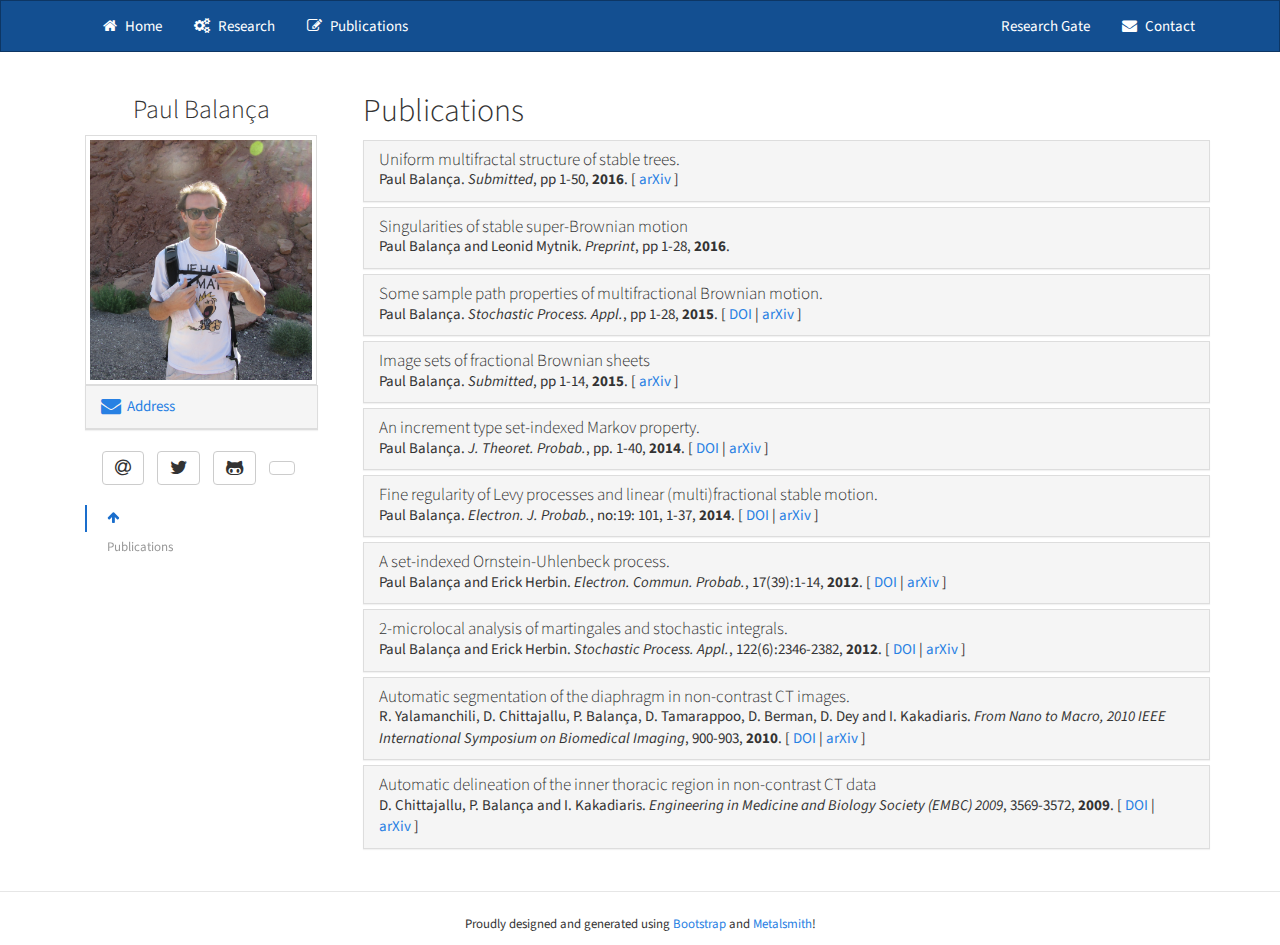
==== publications/index.html @ 2609f6fd "Update sidebar." ====
<!DOCTYPE html>
<html lang="en">
  <head>
    <meta charset="utf-8">
    <meta http-equiv="X-UA-Compatible" content="IE=edge">
    <meta name="viewport" content="width=device-width, initial-scale=1">
    <!-- The above 3 meta tags *must* come first in the head; any other head content must come *after* these tags -->
    <title>Research and Publications</title>
  
    <!-- Bootstrap -->
    <link href="../css/bootstrap.min.css" rel="stylesheet">
    <!-- Font awesome -->
    <link rel="stylesheet" href="../css/academicons.css" />
    <link rel="stylesheet" href="https://maxcdn.bootstrapcdn.com/font-awesome/4.3.0/css/font-awesome.min.css">
    <!-- Personal stylesheet -->
    <link href="../css/style.css" rel="stylesheet">
    
    <script type="text/javascript" src="https://cdn.mathjax.org/mathjax/latest/MathJax.js?config=TeX-AMS-MML_HTMLorMML"></script>
  
    <!--Google analytics code-->
    <script>
    (function(i,s,o,g,r,a,m){i['GoogleAnalyticsObject']=r;i[r]=i[r]||function(){
    (i[r].q=i[r].q||[]).push(arguments)},i[r].l=1*new Date();a=s.createElement(o),
    m=s.getElementsByTagName(o)[0];a.async=1;a.src=g;m.parentNode.insertBefore(a,m)
    })(window,document,'script','https://www.google-analytics.com/analytics.js','ga');
    ga('create', 'UA-63406725-1', 'auto');
    ga('send', 'pageview');
    </script>
  </head>
  
  <body>
    <div id="anchor-top"></div>
    <nav class="navbar navbar-inverse">
      <div class="container">
        <div class="navbar-header">
          <button type="button" class="navbar-toggle collapsed" data-toggle="collapse" data-target="#bs-example-navbar-collapse-1">
          <span class="sr-only">Toggle navigation</span>
          <span class="icon-bar"></span>
          <span class="icon-bar"></span>
          <span class="icon-bar"></span>
          </button>
          <!-- <a class="navbar-brand" href="#">Paul Balança</a> -->
        </div>
        <div class="collapse navbar-collapse" id="bs-example-navbar-collapse-1">
          <ul class="nav navbar-nav">
            <li><a href="../" name="home"><i class="fa fa-home fa-fw"></i>&nbsp; Home<span class="sr-only">(current)</span></a></li>
            <li><a href="../research/" name="research"><i class="fa fa-cogs fa-fw"></i>&nbsp; Research<span class="sr-only">(current)</span></a></li>
            <li><a href="../publications/" name="publications"><i class="fa fa-pencil-square-o fa-fw"></i>&nbsp; Publications<span class="sr-only">(current)</span></a></li>
          </ul>
          <ul class="nav navbar-nav navbar-right">
            <li><a href="https://www.researchgate.net/profile/Paul_Balanca" target="_blank"><i class="ai ai-researchgate fa-fw"></i>&nbsp; Research Gate</a></li>
            <li><a href="mailto:paul.balanca@gmail.com"><i class="fa fa-envelope fa-fw"></i>&nbsp; Contact</a></li>
          </ul>
        </div>
      </div>
    </nav>
        
    <div class="container">
      <div class="row">
        
        <div class="hidden-xs col-sm-3">
        <!--<div class="panel panel-default">-->
        <div class="panel-body">
            
          <div style="text-align:center">
            
            <h3 style="margin-top:8px;">Paul Balança</h3>
            <img src="../img/pic-reduce.jpg" alt="Morning is evil!" class="img-thumbnail">
                <div class="panel panel-default" style="text-align:left">
              <div class="panel-heading">
                <a data-toggle="collapse" data-parent="#publication" href="#address"><i class="fa fa-envelope fa-lg"></i> &nbsp;Address</a>
              </div>
              <div id="address" class="panel-collapse collapse">
                <div class="panel-body">
                  <small>
                  Paul Balança<br>
                  Post-doc<br>
                  IEM Faculty, Technion<br>
                  32000 Haifa, Israël</small>
                </div>
              </div>
            </div>
            <div id="contact-list" class="text-center">
              <ul class="list-unstyled list-inline nopadding">
                <li class="nopadding"><a class="btn-ct btn-ct-default btn-small" href="mailto:paul.balanca@gmail.com"><i class="fa fa-at fa-lg"></i></a></li>
                <li class="nopadding"><a class="btn-ct btn-ct-default btn-sm" href="https://twitter.com/PaulBalanca"><i class="fa fa-twitter fa-lg"></i></a></li>
                <li class="nopadding"><a class="btn-ct btn-ct-default btn-sm" href="https://github.com/balancap"><i class="fa fa-github-alt fa-lg"></i></a></li>
                <!--<li class="nopadding"><a class="btn-ct btn-ct-default btn-sm" href="https://linkedin.com/in/paulbalanca"><i class="fa fa-linkedin"></i></a></li>-->
                <li class="nopadding"><a class="btn-ct btn-ct-default btn-sm" href="https://www.researchgate.net/profile/Paul_Balanca"><i class="ai ai-researchgate fa-lg"></i></a></li>
                <!-- <li><a class="btn-ct btn-ct-default btn-md" href="#"><i class="fa fa-rss fa-lg"></i></a></li> -->
              </ul>
            </div>
        
         </div>
        
          <nav class="bs-docs-sidebar hidden-print hidden-xs hidden-sm affix" style="padding-top:-20px;margin-top:10px">
            <ul id="sidebar" class="nav nav-stacked fixed">
              <li><a data-scroll href="#anchor-top"><i class="fa fa-arrow-up"></i></a></li>
              <li><a data-scroll href="#publications">Publications</a></li>
              <!--<li><a data-scroll href="#anchor-bottom"><i class="fa fa-arrow-down"></i></a></li>-->
            </ul>
          </nav>
        
        </div>
        <!--</div>-->
        </div>
        
        <div class="col-sm-9">
          
        <h2 id="publications">Publications</h2>
        
        <div class="panel-group" id="publication">
        
          <div class="panel panel-default">
            <div class="panel-heading">
              <h4 class="panel-title"><a data-toggle="collapse" data-parent="#publication" href="#2016_stable_trees">Uniform multifractal structure of stable trees.</a></h4>Paul Balança. <em>Submitted</em>, pp 1-50, <strong>2016</strong>. [ <a href="http://arxiv.org/abs/1508.00229" target="_blank">arXiv</a>&nbsp;]
            </div>
            <div id="2016_stable_trees" class="panel-collapse collapse">
              <div class="panel-body">
                

In this work, we investigate the spectrum of singularities of random stable trees with parameter \(\gamma\in(1,2)\). We consider for that purpose the scaling exponents derived from two natural measures on stable trees: the local time \(\ell^a\) and the mass measure \(\textbf{m}\), providing as well a purely geometrical interpretation of the exponent defined by the latter.
We first characterise the uniform component of the multifractal spectrum which exists at every level \(a>0\) of stable trees and corresponds to large masses with scaling index \(h\in [\tfrac{1+\gamma}{\gamma},\tfrac{\gamma}{\gamma-1}]\) for the mass measure (or equivalently \(h\in [\tfrac{1}{\gamma},\tfrac{1}{\gamma-1}] \) for the local time). In addition, we investigate the distribution of vertices appearing at random levels with exceptionally large masses of index \(h\in [0,\tfrac{1+\gamma}{\gamma}) \). Finally, we discuss more precisely the order of the largest mass existing on any subset \(\mathcal{T}(F)\) of a stable tree, characterising the former with the packing dimension of the set \(F\).

              </div>
            </div>
          </div>
          
        
          <div class="panel panel-default">
            <div class="panel-heading">
              <h4 class="panel-title"><a data-toggle="collapse" data-parent="#publication" href="#2016_stable_sbm">Singularities of stable super-Brownian motion</a></h4>Paul Balança and Leonid Mytnik. <em>Preprint</em>, pp 1-28, <strong>2016</strong>. 
            </div>
            <div id="2016_stable_sbm" class="panel-collapse collapse">
              <div class="panel-body">
                

We investigate in this work the spectrum of singularities of super-Brownian motion with stable branching. The main purpose is to provide a uniform description of the latter in high dimension \(d\geq\tfrac{2}{\gamma-1}\), presenting the singularities existing at every time \(t\) and characterising as well the set of random times at which singularities of higher order appear. In lower dimensions, we give a partial description of the singularities which complement the recent study of the density by Mytnik and Wachtel (2015).

              </div>
            </div>
          </div>
          
        
          <div class="panel panel-default">
            <div class="panel-heading">
              <h4 class="panel-title"><a data-toggle="collapse" data-parent="#publication" href="#2015_mbm">Some sample path properties of multifractional Brownian motion.</a></h4>Paul Balança. <em>Stochastic Process. Appl.</em>, pp 1-28, <strong>2015</strong>. [&nbsp;<a href="http://dx.doi.org/10.1016/j.spa.2015.05.008" target="_blank">DOI</a>&nbsp;| <a href="http://arxiv.org/abs/1408.0317" target="_blank">arXiv</a>&nbsp;]
            </div>
            <div id="2015_mbm" class="panel-collapse collapse">
              <div class="panel-body">
                

The geometry of the multifractional Brownian motion (mBm) is known to present a complex and surprising form when the Hurst function is greatly irregular. Nevertheless, most of the literature devoted to the subject considers sufficiently smooth cases which lead to sample paths locally similar to a fractional Brownian motion (fBm). The main goal of this paper is therefore to extend these results to a more general frame and consider any type of continuous Hurst function. More specifically, we mainly focus on obtaining a complete characterization of the pointwise Hölder regularity of the sample paths, and the Box and Hausdorff dimensions of the graph. These results, which are somehow unusual for a Gaussian process, are illustrated by several examples, presenting in this way different aspects of the geometry of the mBm with irregular Hurst functions.

              </div>
            </div>
          </div>
          
        
          <div class="panel panel-default">
            <div class="panel-heading">
              <h4 class="panel-title"><a data-toggle="collapse" data-parent="#publication" href="#2015_fbs">Image sets of fractional Brownian sheets</a></h4>Paul Balança. <em>Submitted</em>, pp 1-14, <strong>2015</strong>. [ <a href="http://arxiv.org/abs/1507.08466" target="_blank">arXiv</a>&nbsp;]
            </div>
            <div id="2015_fbs" class="panel-collapse collapse">
              <div class="panel-body">
                

Let \(B^H = \{ B^H(t), t\in\mathrm{R}^N \}\) be an \((N,d)\)-fractional Brownian sheet with Hurst index \(H=(H_1,\dotsc,H_N)\in (0,1)^N\). The main objective of the present paper is to study the Hausdorff dimension of the image sets \(B^H(F+t)\), \(F\subset\mathrm{R}^N\) and \(t\in\mathrm{R}^N\), in the dimension case \(d<\tfrac{1}{H_1}+\cdots+\tfrac{1}{H_N}\). Following the seminal work of Kaufman (1989), we establish uniform dimensional properties on \(B^H\), answering questions raised by Khoshnevisan et al (2006) and Wu and Xiao (2009). 

For the purpose of this work, we introduce a refinement of the <em>sectorial local-nondeterminism</em> property which can be of independent interest to the study of other fine properties of fractional Brownian sheets.
  
              </div>
            </div>
          </div>
          
        
          <div class="panel panel-default">
            <div class="panel-heading">
              <h4 class="panel-title"><a data-toggle="collapse" data-parent="#publication" href="#2014_markov">An increment type set-indexed Markov property.</a></h4>Paul Balança. <em>J. Theoret. Probab.</em>, pp. 1-40, <strong>2014</strong>. [&nbsp;<a href="http://dx.doi.org/10.1007/s10959-014-0555-y" target="_blank">DOI</a>&nbsp;| <a href="http://arxiv.org/abs/1207.6568" target="_blank">arXiv</a>&nbsp;]
            </div>
            <div id="2014_markov" class="panel-collapse collapse">
              <div class="panel-body">
                

In this article is introduced and studied a set-indexed Markov property named \(\mathcal{C}\)-Markov. This new definition fulfils one important expectation for a Markov property: there exists a natural set-indexed generalization of the concept of transition operator which leads to characterization and construction theorems for \(\mathcal{C}\)-Markov processes. Several other usual Markovian notions, including Feller and strong Markov properties, can also be developed in this framework. Actually, the \(\mathcal{C}\)-Markov property turns out to be a natural extension of the two-parameter \(\ast\)-Markov property to the multiparameter and as well the set-indexed settings. Moreover, generalizing a classic result of the real-parameter Markov theory, sample paths of multiparameter \(\mathcal{C}\)-Feller processes are proved to be almost surely right-continuous. Concepts and results introduced in this study are illustrated with various examples.

              </div>
            </div>
          </div>
          
        
          <div class="panel panel-default">
            <div class="panel-heading">
              <h4 class="panel-title"><a data-toggle="collapse" data-parent="#publication" href="#2014_2ml_levy">Fine regularity of Levy processes and linear (multi)fractional stable motion.</a></h4>Paul Balança. <em>Electron. J. Probab.</em>, no:19: 101, 1-37, <strong>2014</strong>. [&nbsp;<a href="http://dx.doi.org/10.1214/EJP.v19-3393" target="_blank">DOI</a>&nbsp;| <a href="http://arxiv.org/abs/1302.3140" target="_blank">arXiv</a>&nbsp;]
            </div>
            <div id="2014_2ml_levy" class="panel-collapse collapse">
              <div class="panel-body">
                

In this work, we investigate the fine regularity of Lévy processes using the 2-microlocal formalism. This framework allows us to refine the multifractal spectrum determined by Jaffard and, in addition, study the oscillating singularities of Lévy processes. The fractal structure of the latter is proved to be more complex than the classic multifractal spectrum and is determined in the case of alpha-stable processes. As a consequence of these fine results and the properties of the 2-microlocal frontier, we are also able to completely characterise the multifractal nature of the linear fractional stable motion (extension of fractional Brownian motion to α-stable measures) in the case of continuous and unbounded sample paths as well. The regularity of its multifractional extension is also presented, indirectly providing an example of a stochastic process with a non-homogeneous and random multifractal spectrum.

              </div>
            </div>
          </div>
          
        
          <div class="panel panel-default">
            <div class="panel-heading">
              <h4 class="panel-title"><a data-toggle="collapse" data-parent="#publication" href="#2012_siou">A set-indexed Ornstein-Uhlenbeck process.</a></h4>Paul Balança and Erick Herbin. <em>Electron. Commun. Probab.</em>, 17(39):1-14, <strong>2012</strong>. [&nbsp;<a href="http://dx.doi.org/10.1214/ECP.v17-1903" target="_blank">DOI</a>&nbsp;| <a href="http://arxiv.org/abs/1203.5524" target="_blank">arXiv</a>&nbsp;]
            </div>
            <div id="2012_siou" class="panel-collapse collapse">
              <div class="panel-body">
                

The purpose of this article is a set-indexed extension of the well-known Ornstein-Uhlenbeck process. The first part is devoted to a stationary definition of the random field and ends up with the proof of a complete characterization by its \(L^2\)-continuity, stationarity and set-indexed Markov properties. This specific Markov transition system allows to define a general set-indexed Ornstein-Uhlenbeck (SIOU) process with any initial probability measure. Finally, in the multiparameter case, the SIOU process is proved to admit a natural integral representation.

              </div>
            </div>
          </div>
          
        
          <div class="panel panel-default">
            <div class="panel-heading">
              <h4 class="panel-title"><a data-toggle="collapse" data-parent="#publication" href="#2012_2microlocal">2-microlocal analysis of martingales and stochastic integrals.</a></h4>Paul Balança and Erick Herbin. <em>Stochastic Process. Appl.</em>, 122(6):2346-2382, <strong>2012</strong>. [&nbsp;<a href="http://dx.doi.org/10.1016/j.spa.2012.03.011" target="_blank">DOI</a>&nbsp;| <a href="http://arxiv.org/abs/1107.6016" target="_blank">arXiv</a>&nbsp;]
            </div>
            <div id="2012_2microlocal" class="panel-collapse collapse">
              <div class="panel-body">
                

Recently, a new approach in the fine analysis of stochastic processes sample paths has been developed to predict the evolution of the local regularity under (pseudo-)differential operators. In this paper, we study the sample paths of continuous martingales and stochastic integrals. We proved that the almost sure 2-microlocal frontier of a martingale can be obtained through the local regularity of its quadratic variation. It allows to link the Hölder regularity of a stochastic integral to the regularity of the integrand and integrator processes. These results provide a methodology to predict the local regularity of diffusions from the fine analysis of its coefficients. We illustrate our work with examples of martingales with unusual complex regularity behaviour and square of Bessel processes.

              </div>
            </div>
          </div>
          
        
          <div class="panel panel-default">
            <div class="panel-heading">
              <h4 class="panel-title"><a data-toggle="collapse" data-parent="#publication" href="#2010_CT_diaphragm">Automatic segmentation of the diaphragm in non-contrast CT images.</a></h4>R. Yalamanchili, D. Chittajallu, P. Balança, D. Tamarappoo, D. Berman, D. Dey and I. Kakadiaris. <em>From Nano to Macro, 2010 IEEE International Symposium on Biomedical Imaging</em>, 900-903, <strong>2010</strong>. [&nbsp;<a href="http://dx.doi.org/10.1109/ISBI.2010.5490132" target="_blank">DOI</a>&nbsp;| <a href="http://arxiv.org" target="_blank">arXiv</a>&nbsp;]
            </div>
            <div id="2010_CT_diaphragm" class="panel-collapse collapse">
              <div class="panel-body">
                

The diaphragm is a thin double-domed muscle that separates the thoracic and abdominal cavities. An accurate delineation of the diaphragm surface will be useful in providing a good region of interest for segmentation problems pertaining to the thoracic and abdominal cavities. In this paper, we present a fully automatic 3D graph-based method for the segmentation of the diaphragm in non-contrast CT data. In particular, we reformulate the diaphragm segmentation problem as an optimal surface segmentation problem in a volumetric graph. Comparison of the results obtained using our method with manual segmentations performed by an expert on non-contrast cardiac CT scans of 7 randomly selected patients indicated an overlap of 94.20 ± 0.01%.

              </div>
            </div>
          </div>
          
        
          <div class="panel panel-default">
            <div class="panel-heading">
              <h4 class="panel-title"><a data-toggle="collapse" data-parent="#publication" href="#2009_CT_thorax">Automatic delineation of the inner thoracic region in non-contrast CT data</a></h4>D. Chittajallu, P. Balança and I. Kakadiaris. <em>Engineering in Medicine and Biology Society (EMBC) 2009</em>, 3569-3572, <strong>2009</strong>. [&nbsp;<a href="http://dx.doi.org/10.1109/IEMBS.2009.5332585" target="_blank">DOI</a>&nbsp;| <a href="http://arxiv.org" target="_blank">arXiv</a>&nbsp;]
            </div>
            <div id="2009_CT_thorax" class="panel-collapse collapse">
              <div class="panel-body">
                

The inner thoracic region consists of several important anatomical structures and an accurate delineation of this region is an essential step for various biomedical image analysis applications. In this paper, we present a fully automatic graph-based method for the delineation of the inner thoracic region in non-contrast cardiac CT data. In particular, we reformulate the problem of delineating the inner thoracic region as an optimal surface segmentation problem, the solution to which is obtained by computing the minimum-cost closed set in a node-weighted directed graph. Comparing the results obtained using our method with manual segmentations performed by an expert on non-contrast cardiac CT scans of 20 randomly selected patients indicated an overlap of 99.1 ± 0.2%.

              </div>
            </div>
          </div>
          
        </div>
     
        
        </div>
        
      </div>
    </div>
    
    <hr>
    <p style="text-align:center;"><small>Proudly designed and generated using <a href="http://getbootstrap.com/">Bootstrap</a> and <a href="http://www.metalsmith.io/">Metalsmith</a>!</small></p>
    <div id="anchor-bottom"></div>
    
    <!-- jQuery (necessary for Bootstrap's JavaScript plugins) -->
    <script src="https://ajax.googleapis.com/ajax/libs/jquery/1.11.2/jquery.min.js"></script>
    <!-- Scroll spy + sidebar -->
    <script type='text/javascript'>//<![CDATA[
      $(window).load(function(){
      $('body').scrollspy({
        target: '.bs-docs-sidebar',
        offset: 40
      });
    });//]]>
    </script>
    <!-- Additional js plugins -->
    <script src="../js/bootstrap.min.js"></script>
    <script src="../js/smooth-scroll.min.js"></script>
    <script>smoothScroll.init();</script>
  </body>
</html>
---- css/style.css ----
@import url(http://fonts.googleapis.com/css?family=Ubuntu:500&subset=latin,latin-ext);

.fixed {
    position: fixed;
}

/* sidebar */
.bs-docs-sidebar {
    padding-left: 0px;
    margin-top: 20px;
    margin-bottom: 20px;
}

/* all links */
.bs-docs-sidebar .nav>li>a {
    color: #999;
    border-left: 2px solid transparent;
    padding: 4px 20px;
    font-size: 13px;
    font-weight: 400;
}

/* nested links */
.bs-docs-sidebar .nav .nav>li>a {
    padding-top: 1px;
    padding-bottom: 1px;
    padding-left: 30px;
    font-size: 12px;
}

/* active & hover links */
.bs-docs-sidebar .nav>.active>a,
.bs-docs-sidebar .nav>li>a:hover,
.bs-docs-sidebar .nav>li>a:focus {
    color: #1a6ecc;
    text-decoration: none;
    background-color: transparent;
    border-left-color: #1a6ecc;
}
/* all active links */
.bs-docs-sidebar .nav>.active>a,
.bs-docs-sidebar .nav>.active:hover>a,
.bs-docs-sidebar .nav>.active:focus>a {
    font-weight: 700;
}
/* nested active links */
.bs-docs-sidebar .nav .nav>.active>a,
.bs-docs-sidebar .nav .nav>.active:hover>a,
.bs-docs-sidebar .nav .nav>.active:focus>a {
    font-weight: 500;
}

/* hide inactive nested list */
.bs-docs-sidebar .nav ul.nav {
    display: none;
}
/* show active nested list */
.bs-docs-sidebar .nav>.active>ul.nav {
    display: block;
}

#contact-list li .fa,
article .share .btn-ct {
    -o-transition:color .2s ease-out, background 1s ease-in;
  -ms-transition:color .2s ease-out, background 1s ease-in;
  -moz-transition:color .2s ease-out, background 1s ease-in;
  -webkit-transition:color .2s ease-out, background 1s ease-in;
  transition:color .2s ease-out, background 1s ease-in;
}
#contact-list li:hover .fa-twitter,
article .share .twitter:hover {
    color: #00ACEE;
    border-color: #00ACEE;
}
#contact-list li:hover .fa-linkedin {
    color: #1D87BD;
}
#contact-list li:hover .fa-envelope {
    color: #b72020;
}
#contact-list li:hover .ai-researchgate {
    color: #7bb71f;
}
#contact-list li:hover .fa-pinterest {
    color: #CC2127;
}
#contact-list li:hover .fa-rss {
    color: #e74c3c;
}
article .share .facebook:hover {
    color: #43609C;
    border-color: #43609C;
}
article .share .gplus:hover {
    color: #C13929;
    border-color: #C13929;
}


.btn-ct {
  display: inline-block;
  padding: 6px 12px;
  margin-bottom: 0;
  font-size: 14px;
  font-weight: normal;
  line-height: 1.42857143;
  text-align: center;
  white-space: nowrap;
  vertical-align: middle;
  -ms-touch-action: manipulation;
      touch-action: manipulation;
  cursor: pointer;
  -webkit-user-select: none;
     -moz-user-select: none;
      -ms-user-select: none;
          user-select: none;
  background-image: none;
  border: 1px solid transparent;
  border-radius: 4px;
}
.btn-ct:focus,
.btn-ct:active:focus,
.btn-ct.active:focus,
.btn-ct.focus,
.btn-ct:active.focus,
.btn-ct.active.focus {
  outline: thin dotted;
  outline: 5px auto -webkit-focus-ring-color;
  outline-offset: -2px;
}
.btn-ct:hover,
.btn-ct:focus,
.btn-ct.focus {
  color: #333;
  text-decoration: none;
}
.btn-ct:active,
.btn-ct.active {
  background-image: none;
  outline: 0;
  -webkit-box-shadow: inset 0 3px 5px rgba(0, 0, 0, .125);
          box-shadow: inset 0 3px 5px rgba(0, 0, 0, .125);
}
.btn-ct.disabled,
.btn-ct[disabled],
fieldset[disabled] .btn-ct {
  pointer-events: none;
  cursor: not-allowed;
  filter: alpha(opacity=65);
  -webkit-box-shadow: none;
          box-shadow: none;
  opacity: .65;
}
.btn-ct-default {
  color: #333;
  background-color: #fff;
  border-color: #ccc;
}
.btn-ct-default:hover,
.btn-ct-default:focus,
.btn-ct-default.focus,
.btn-ct-default:active,
.btn-ct-default.active,
.open > .dropdown-toggle.btn-ct-default {
  color: #333;
  background-color: #e6e6e6;
  border-color: #adadad;
}
.btn-ct-default:active,
.btn-ct-default.active,
.open > .dropdown-toggle.btn-ct-default {
  background-image: none;
}
.btn-ct-default.disabled,
.btn-ct-default[disabled],
fieldset[disabled] .btn-ct-default,
.btn-ct-default.disabled:hover,
.btn-ct-default[disabled]:hover,
fieldset[disabled] .btn-ct-default:hover,
.btn-ct-default.disabled:focus,
.btn-ct-default[disabled]:focus,
fieldset[disabled] .btn-ct-default:focus,
.btn-ct-default.disabled.focus,
.btn-ct-default[disabled].focus,
fieldset[disabled] .btn-ct-default.focus,
.btn-ct-default.disabled:active,
.btn-ct-default[disabled]:active,
fieldset[disabled] .btn-ct-default:active,
.btn-ct-default.disabled.active,
.btn-ct-default[disabled].active,
fieldset[disabled] .btn-ct-default.active {
  background-color: #fff;
  border-color: #ccc;
}
.btn-ct-default .badge {
  color: #fff;
  background-color: #333;
}
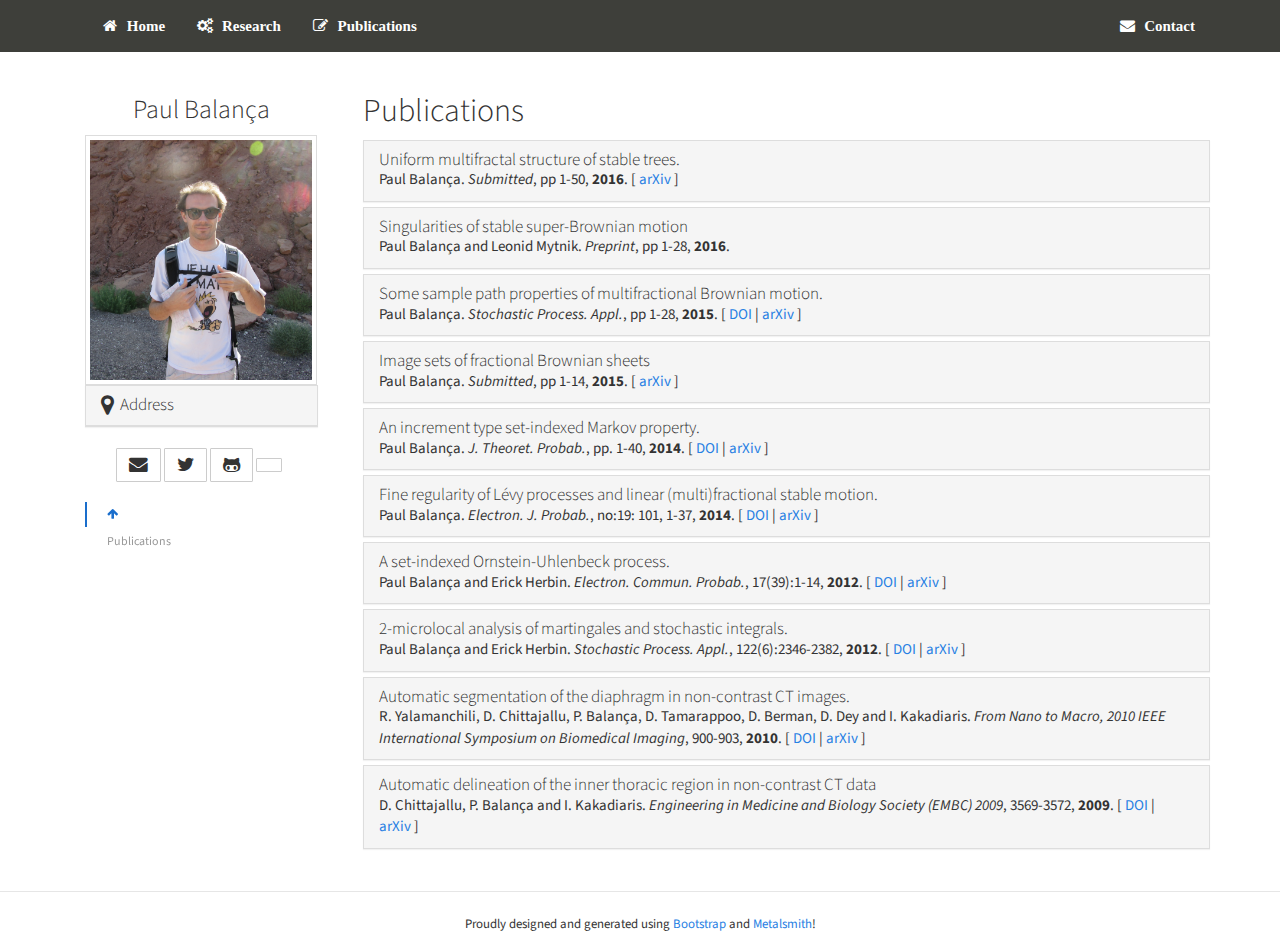
==== commit 5209e1df: "Update sidebar style." ====
--- a/publications/index.html
+++ b/publications/index.html
@@ -30,7 +30,7 @@
   
   <body>
     <div id="anchor-top"></div>
-    <nav class="navbar navbar-inverse">
+    <nav class="navbar navbar-default">
       <div class="container">
         <div class="navbar-header">
           <button type="button" class="navbar-toggle collapsed" data-toggle="collapse" data-target="#bs-example-navbar-collapse-1">
@@ -48,7 +48,7 @@
             <li><a href="../publications/" name="publications"><i class="fa fa-pencil-square-o fa-fw"></i>&nbsp; Publications<span class="sr-only">(current)</span></a></li>
           </ul>
           <ul class="nav navbar-nav navbar-right">
-            <li><a href="https://www.researchgate.net/profile/Paul_Balanca" target="_blank"><i class="ai ai-researchgate fa-fw"></i>&nbsp; Research Gate</a></li>
+            <!--<li><a href="https://www.researchgate.net/profile/Paul_Balanca" target="_blank"><i class="ai ai-researchgate fa-fw"></i>&nbsp; Research Gate</a></li>-->
             <li><a href="mailto:paul.balanca@gmail.com"><i class="fa fa-envelope fa-fw"></i>&nbsp; Contact</a></li>
           </ul>
         </div>
@@ -68,7 +68,7 @@
             <img src="../img/pic-reduce.jpg" alt="Morning is evil!" class="img-thumbnail">
                 <div class="panel panel-default" style="text-align:left">
               <div class="panel-heading">
-                <a data-toggle="collapse" data-parent="#publication" href="#address"><i class="fa fa-envelope fa-lg"></i> &nbsp;Address</a>
+                <h4 class="panel-title"><i class="fa fa-map-marker fa-lg"></i> &nbsp;<a data-toggle="collapse" data-parent="#publication" href="#address">Address</a></h4>
               </div>
               <div id="address" class="panel-collapse collapse">
                 <div class="panel-body">
@@ -82,7 +82,7 @@
             </div>
             <div id="contact-list" class="text-center">
               <ul class="list-unstyled list-inline nopadding">
-                <li class="nopadding"><a class="btn-ct btn-ct-default btn-small" href="mailto:paul.balanca@gmail.com"><i class="fa fa-at fa-lg"></i></a></li>
+                <li class="nopadding"><a class="btn-ct btn-ct-default btn-small" href="mailto:paul.balanca@gmail.com"><i class="fa fa-envelope fa-lg"></i></a></li>
                 <li class="nopadding"><a class="btn-ct btn-ct-default btn-sm" href="https://twitter.com/PaulBalanca"><i class="fa fa-twitter fa-lg"></i></a></li>
                 <li class="nopadding"><a class="btn-ct btn-ct-default btn-sm" href="https://github.com/balancap"><i class="fa fa-github-alt fa-lg"></i></a></li>
                 <!--<li class="nopadding"><a class="btn-ct btn-ct-default btn-sm" href="https://linkedin.com/in/paulbalanca"><i class="fa fa-linkedin"></i></a></li>-->
@@ -191,7 +191,7 @@
         
           <div class="panel panel-default">
             <div class="panel-heading">
-              <h4 class="panel-title"><a data-toggle="collapse" data-parent="#publication" href="#2014_2ml_levy">Fine regularity of Levy processes and linear (multi)fractional stable motion.</a></h4>Paul Balança. <em>Electron. J. Probab.</em>, no:19: 101, 1-37, <strong>2014</strong>. [&nbsp;<a href="http://dx.doi.org/10.1214/EJP.v19-3393" target="_blank">DOI</a>&nbsp;| <a href="http://arxiv.org/abs/1302.3140" target="_blank">arXiv</a>&nbsp;]
+              <h4 class="panel-title"><a data-toggle="collapse" data-parent="#publication" href="#2014_2ml_levy">Fine regularity of Lévy processes and linear (multi)fractional stable motion.</a></h4>Paul Balança. <em>Electron. J. Probab.</em>, no:19: 101, 1-37, <strong>2014</strong>. [&nbsp;<a href="http://dx.doi.org/10.1214/EJP.v19-3393" target="_blank">DOI</a>&nbsp;| <a href="http://arxiv.org/abs/1302.3140" target="_blank">arXiv</a>&nbsp;]
             </div>
             <div id="2014_2ml_levy" class="panel-collapse collapse">
               <div class="panel-body">
--- a/css/style.css
+++ b/css/style.css
@@ -2,6 +2,10 @@
 
 .fixed {
     position: fixed;
+}
+.nopadding {
+   padding-left: 0 !important;
+   padding-right: 0 !important;
 }
 
 /* sidebar */
@@ -16,7 +20,8 @@
     color: #999;
     border-left: 2px solid transparent;
     padding: 4px 20px;
-    font-size: 13px;
+    /*font-family: Oswald;*/
+    font-size: 12px;
     font-weight: 400;
 }
 
@@ -41,7 +46,7 @@
 .bs-docs-sidebar .nav>.active>a,
 .bs-docs-sidebar .nav>.active:hover>a,
 .bs-docs-sidebar .nav>.active:focus>a {
-    font-weight: 700;
+    font-weight: 500;
 }
 /* nested active links */
 .bs-docs-sidebar .nav .nav>.active>a,
@@ -76,6 +81,9 @@
     color: #1D87BD;
 }
 #contact-list li:hover .fa-envelope {
+    color: #b72020;
+}
+#contact-list li:hover .fa-at {
     color: #b72020;
 }
 #contact-list li:hover .ai-researchgate {
@@ -116,7 +124,7 @@
           user-select: none;
   background-image: none;
   border: 1px solid transparent;
-  border-radius: 4px;
+  border-radius: 1px;
 }
 .btn-ct:focus,
 .btn-ct:active:focus,
@@ -196,3 +204,10 @@
   color: #fff;
   background-color: #333;
 }
+
+.navbar-default {
+  font-family: Oswald;
+  font-weight: 550;
+  font-size: 15px
+ }
+ 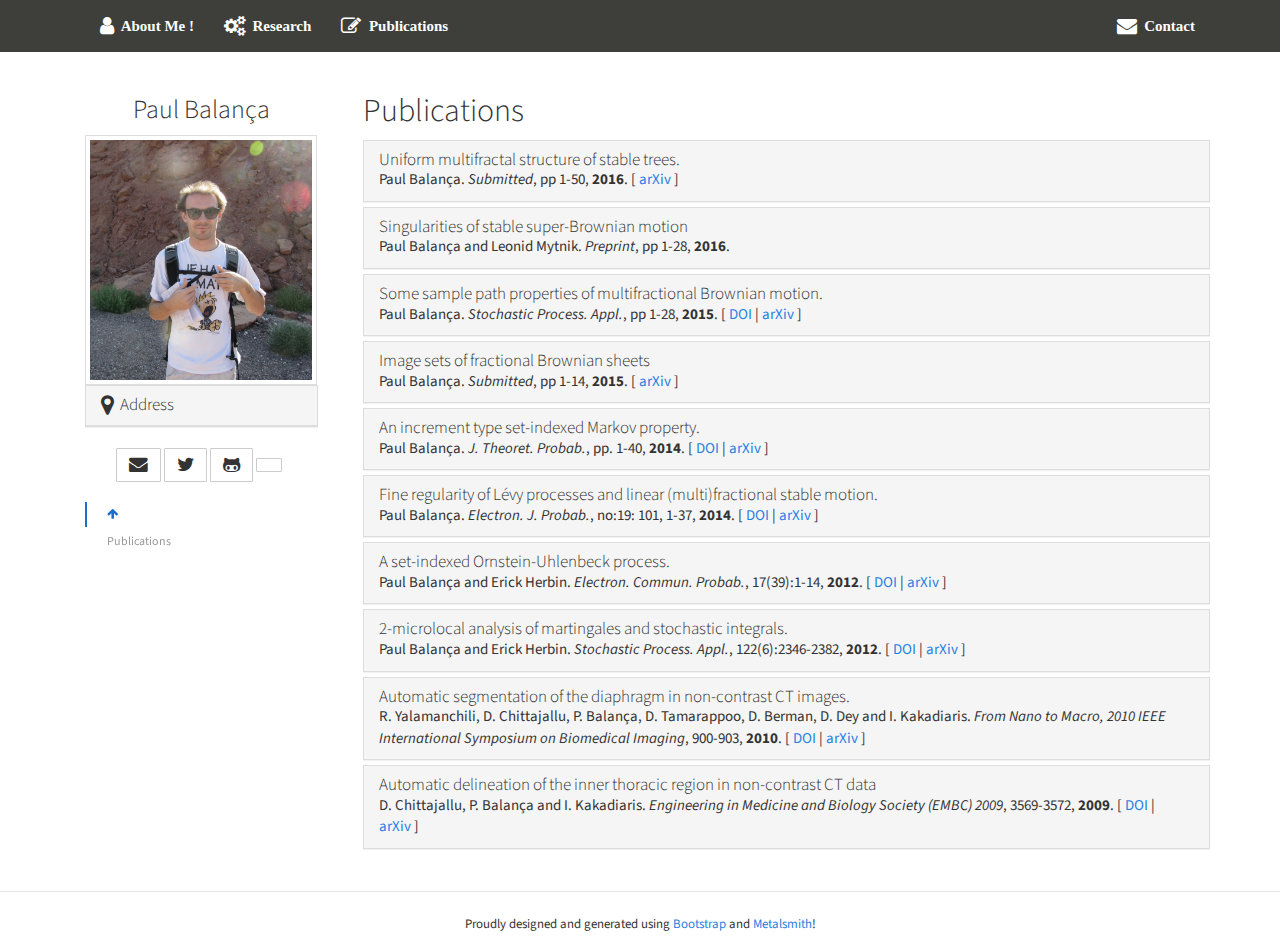
==== commit 38ea25d1: "Markdown rewriting of the pages." ====
--- a/publications/index.html
+++ b/publications/index.html
@@ -43,13 +43,13 @@
         </div>
         <div class="collapse navbar-collapse" id="bs-example-navbar-collapse-1">
           <ul class="nav navbar-nav">
-            <li><a href="../" name="home"><i class="fa fa-home fa-fw"></i>&nbsp; Home<span class="sr-only">(current)</span></a></li>
-            <li><a href="../research/" name="research"><i class="fa fa-cogs fa-fw"></i>&nbsp; Research<span class="sr-only">(current)</span></a></li>
-            <li><a href="../publications/" name="publications"><i class="fa fa-pencil-square-o fa-fw"></i>&nbsp; Publications<span class="sr-only">(current)</span></a></li>
+            <li><a href="../" name="home"><i class="fa fa-user fa-lg"></i>&nbsp; About Me !<span class="sr-only">(current)</span></a></li>
+            <li><a href="../research/" name="research"><i class="fa fa-cogs fa-lg"></i>&nbsp; Research<span class="sr-only">(current)</span></a></li>
+            <li><a href="../publications/" name="publications"><i class="fa fa-pencil-square-o fa-lg"></i>&nbsp; Publications<span class="sr-only">(current)</span></a></li>
           </ul>
           <ul class="nav navbar-nav navbar-right">
             <!--<li><a href="https://www.researchgate.net/profile/Paul_Balanca" target="_blank"><i class="ai ai-researchgate fa-fw"></i>&nbsp; Research Gate</a></li>-->
-            <li><a href="mailto:paul.balanca@gmail.com"><i class="fa fa-envelope fa-fw"></i>&nbsp; Contact</a></li>
+            <li><a href="mailto:paul.balanca@gmail.com"><i class="fa fa-envelope fa-lg"></i>&nbsp; Contact</a></li>
           </ul>
         </div>
       </div>
